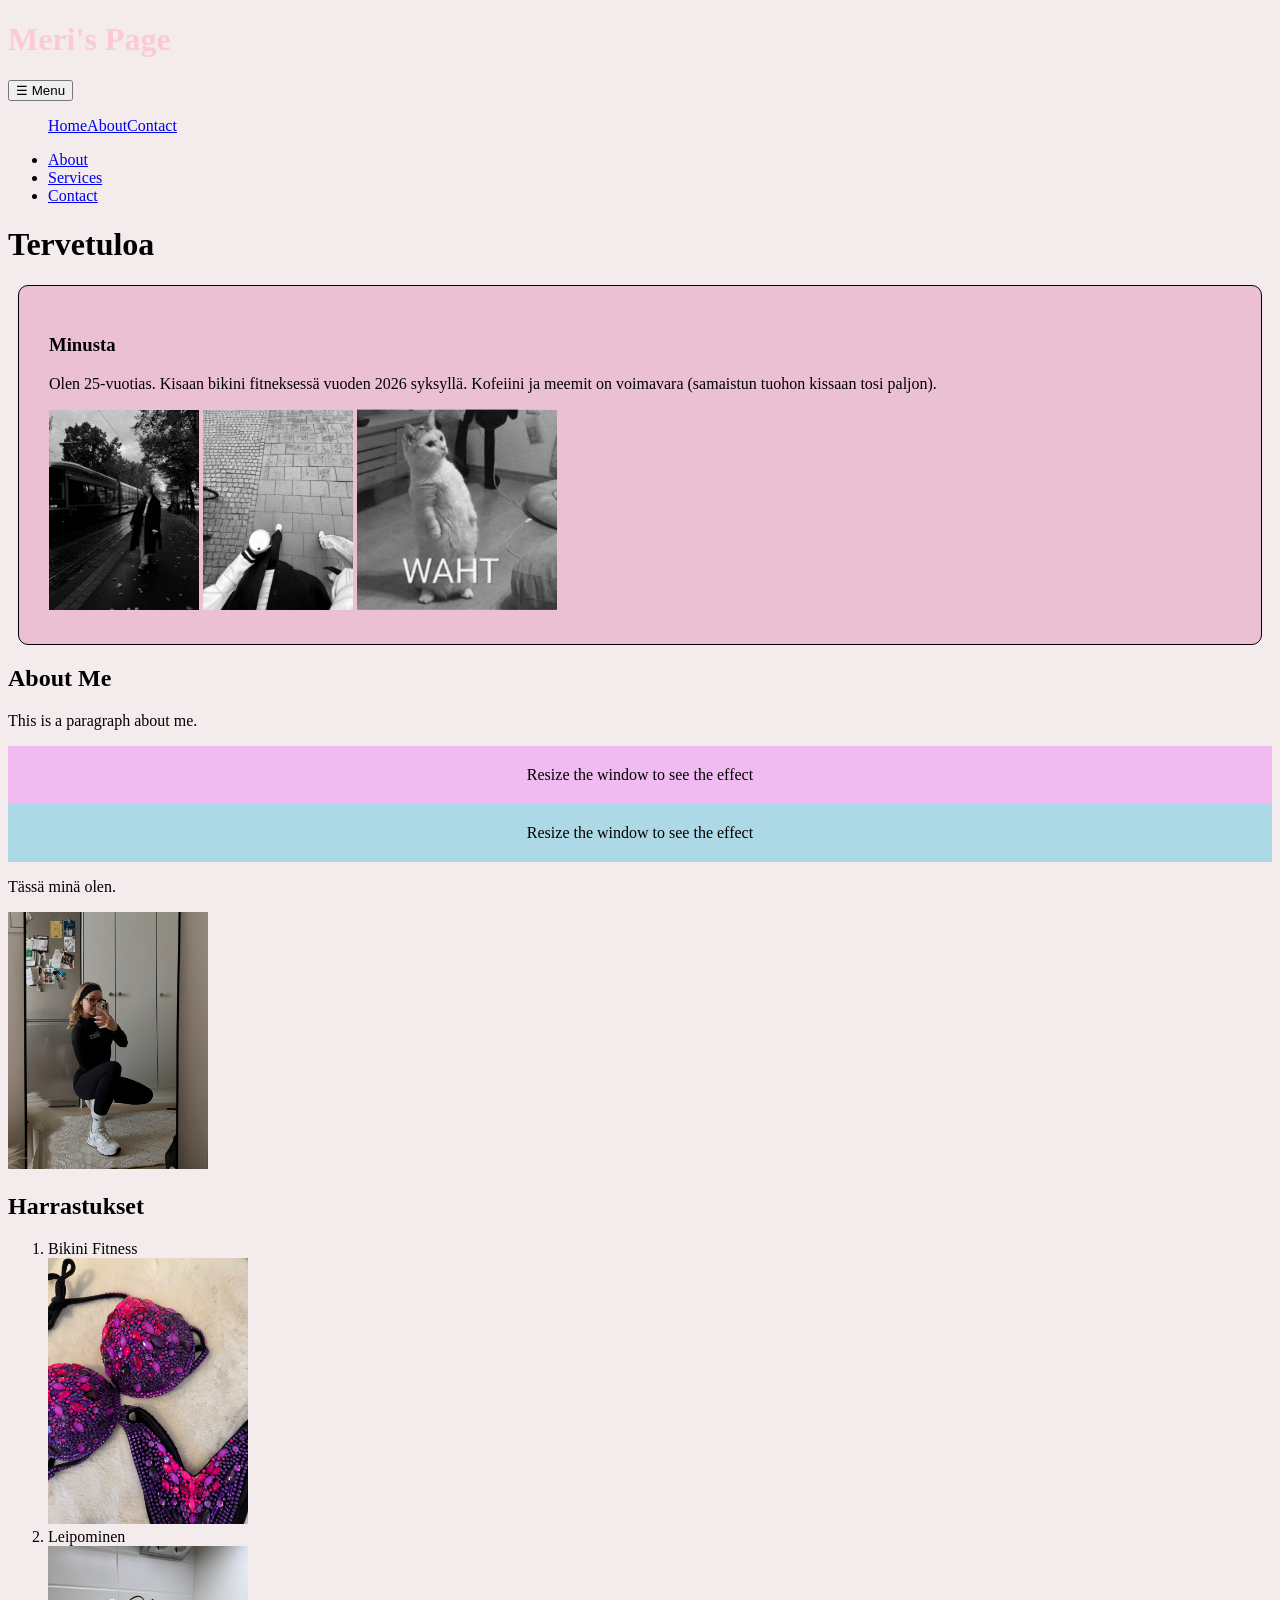
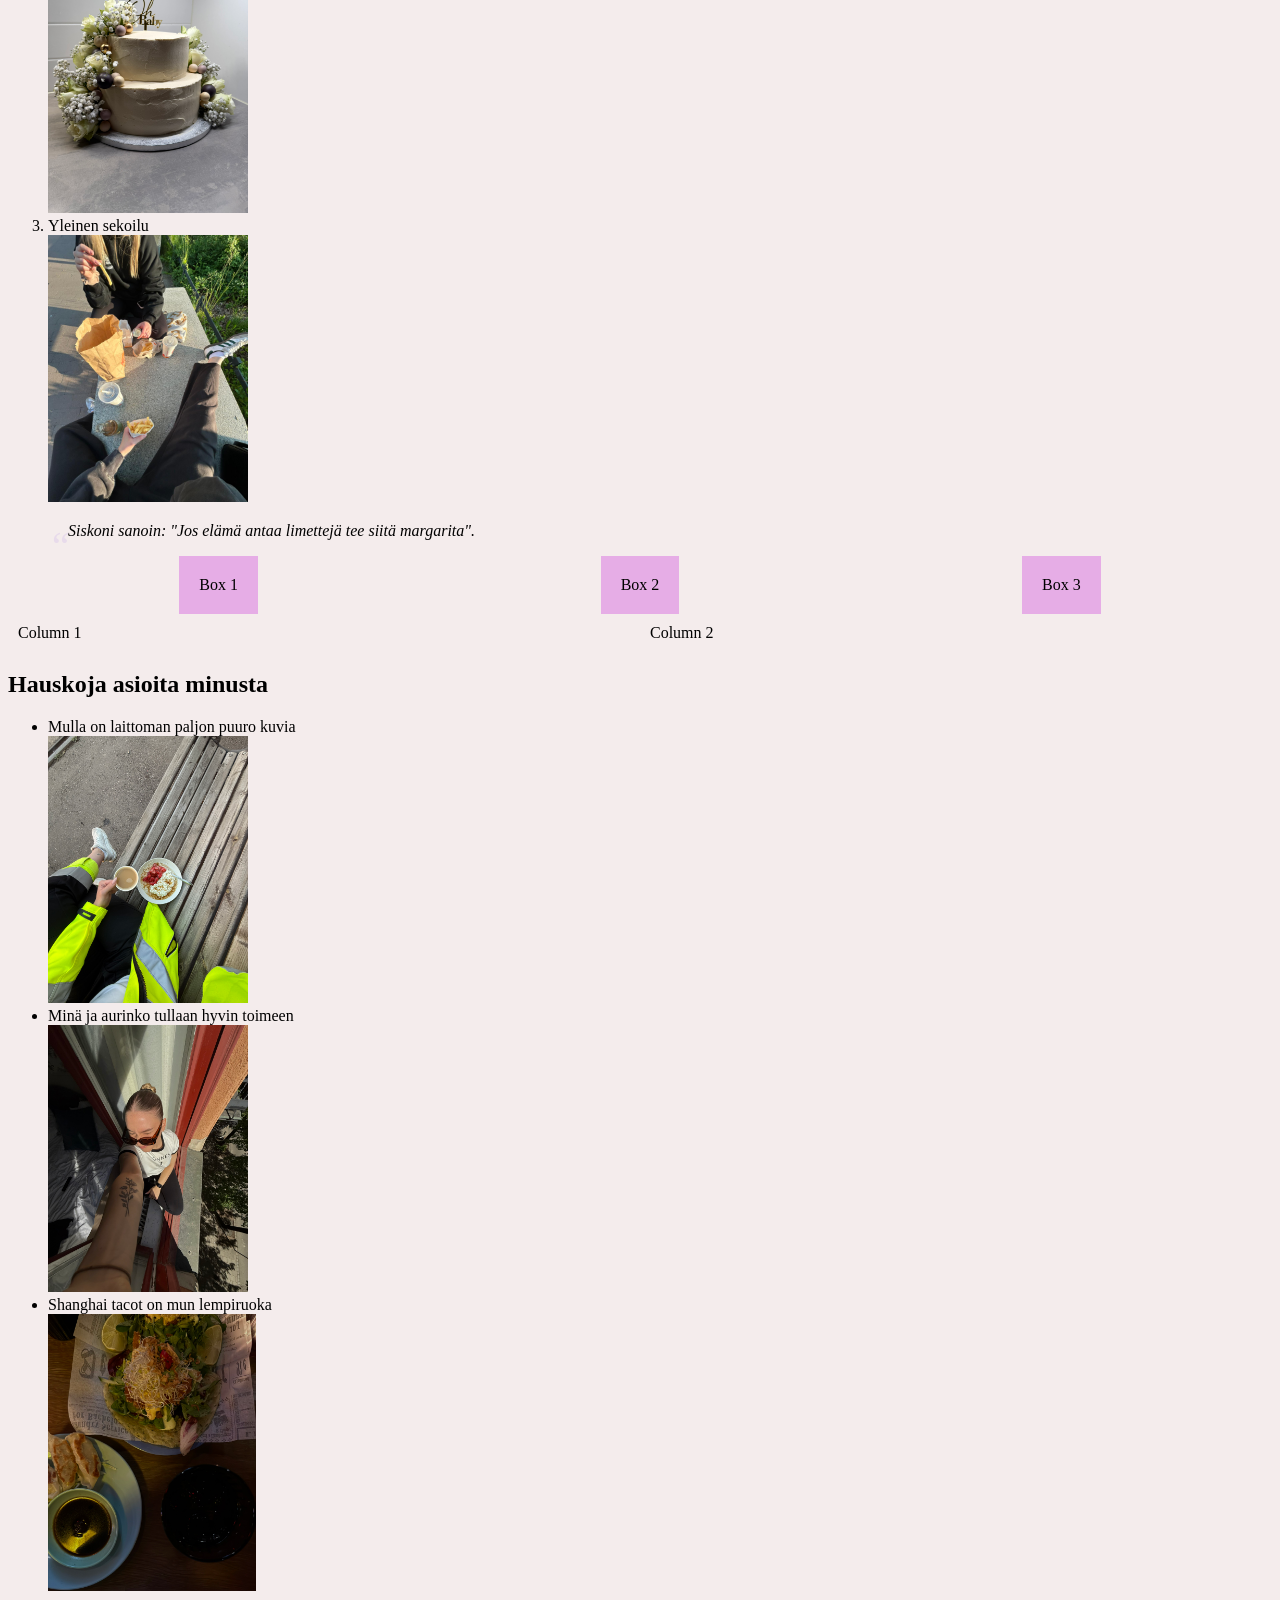
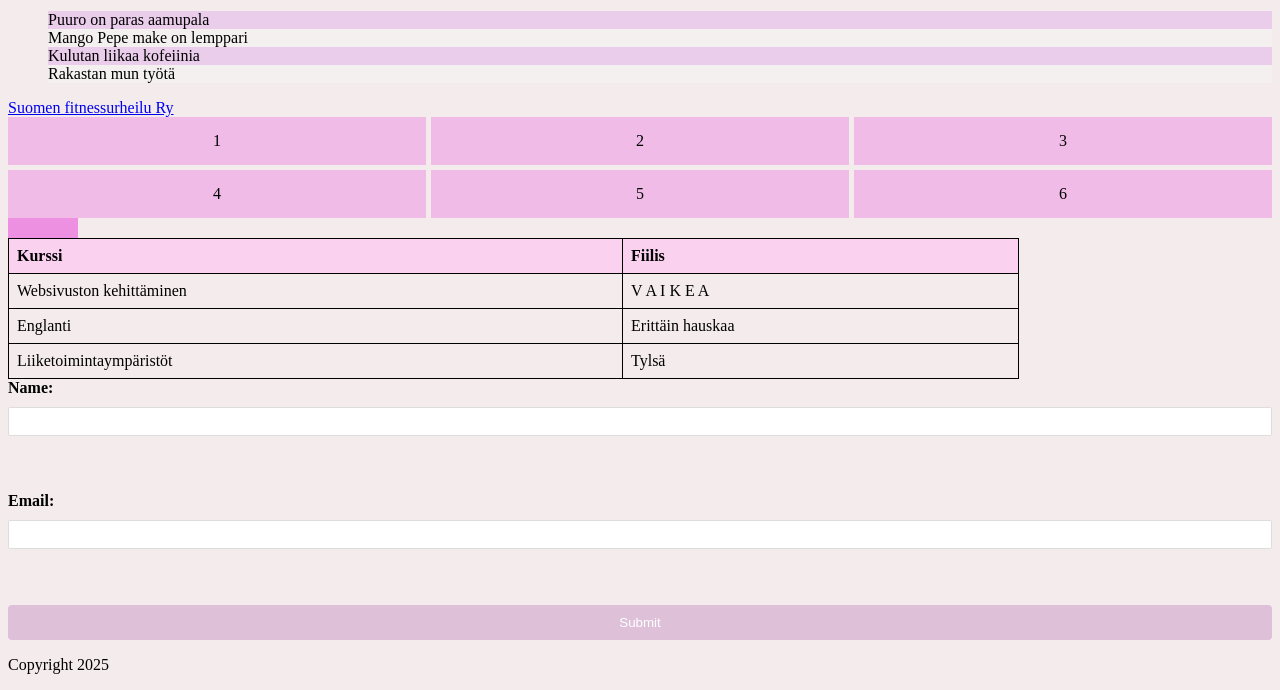
==== WS06_Bootstrap/index.html @ 52cfcb97 "Add initial HTML structure, CSS styles, and images for Meri's Page - Created index.html with a compl" ====
<!doctype html>
<header>
  <h1>Meri's Page</h1>
  <nav class="responsive-nav">
    <button class="menu-toggle">☰ Menu</button>
    <ul class="nav-list">
      <li><a href="#">Home</a></li>
      <li><a href="#">About</a></li>
      <li><a href="#">Contact</a></li>
    </ul>
  </nav>
  <nav>
    <ul>
      <li><a href="#about">About</a></li>
      <li><a href="#services">Services</a></li>
      <li><a href="#contact">Contact</a></li>
    </ul>
  </nav>
</header>

<html lang="en">
  <head>
    <meta charset="UTF-8" />
    <meta name="viewport" content="width=device-width, initial-scale=1.0" />
    <title>Welcome to Meri's Page</title>
    <link rel="stylesheet" href="style.css" />
    <style>
      h1 {
        color: rgb(252, 202, 210);
      }
    </style>
  </head>
  <body>
    <h1 style="color: rgb(0, 0, 0)">Tervetuloa</h1>
    <div class="content-box">
      <h3>Minusta</h3>
      <p>
        Olen 25-vuotias. Kisaan bikini fitneksessä vuoden 2026 syksyllä.
        Kofeiini ja meemit on voimavara (samaistun tuohon kissaan tosi paljon).
      </p>
      <img
        src="./images/ratikka.JPEG"
        alt="Minä <3"
        width="150"
        class="filter-image"
      />
      <img
        src="./images/kahvi.JPEG"
        alt="Minä <3"
        width="150"
        class="filter-image"
      />
      <img
        src="./images/waht.PNG"
        alt="Minä <3"
        width="199.9"
        class="filter-image"
      />
    </div>

    <main>
      <section id="about">
        <h2>About Me</h2>
        <p>This is a paragraph about me.</p>
      </section>
    </main>

    <div class="responsive-box">Resize the window to see the effect</div>

    <div class="media-query-box">Resize the window to see the effect</div>

    <p>Tässä minä olen.</p>
    <img src="./images/kyykky.JPEG" alt="Minä <3" width="200" />

    <h2>Harrastukset</h2>
    <ol>
      <li>Bikini Fitness</li>
      <img src="./images/Biksut.JPEG" alt="Bikini Fitness" width="200" />
      <li>Leipominen</li>
      <img src="./images/Kakku.JPEG" alt="Leipominen" width="200" />
      <li>Yleinen sekoilu</li>
      <img src="./images/Yleinen.JPEG" alt="Yleinen sekoilu" width="200" />
    </ol>

    <blockquote class="quote">
      Siskoni sanoin: "Jos elämä antaa limettejä tee siitä margarita".
    </blockquote>

    <div class="flex-container">
      <div class="box">Box 1</div>
      <div class="box">Box 2</div>
      <div class="box">Box 3</div>
    </div>

    <div class="responsive-container">
      <div class="column">Column 1</div>
      <div class="column">Column 2</div>
    </div>

    <h2>Hauskoja asioita minusta</h2>
    <ul>
      <li>Mulla on laittoman paljon puuro kuvia</li>
      <img src="./images/puuro.JPEG" alt="Puuro" width="200" />
      <li>Minä ja aurinko tullaan hyvin toimeen</li>
      <img src="./images/aurinko.JPEG" alt="Aurinko" width="200" />
      <li>Shanghai tacot on mun lempiruoka</li>
      <img
        src="./images/tacot.JPEG"
        alt="Responsive Image"
        class="responsive-image"
      />
    </ul>

    <ul class="pseudo-list" style="list-style-type: none">
      <li>Puuro on paras aamupala</li>
      <li>Mango Pepe make on lemppari</li>
      <li>Kulutan liikaa kofeiinia</li>
      <li>Rakastan mun työtä</li>
    </ul>

    <a href="https://www.suomenfitnessurheilu.fi/">Suomen fitnessurheilu Ry</a>

    <div class="grid-container">
      <div class="grid-item">1</div>
      <div class="grid-item">2</div>
      <div class="grid-item">3</div>
      <div class="grid-item">4</div>
      <div class="grid-item">5</div>
      <div class="grid-item">6</div>
    </div>

    <div class="animation-box"></div>

    <table>
      <tr>
        <th>Kurssi</th>
        <th>Fiilis</th>
      </tr>
      <tr>
        <td>Websivuston kehittäminen</td>
        <td>V A I K E A</td>
      </tr>
      <tr>
        <td>Englanti</td>
        <td>Erittäin hauskaa</td>
      </tr>
      <tr>
        <td>Liiketoimintaympäristöt</td>
        <td>Tylsä</td>
      </tr>
    </table>

    <form>
      <label for="name">Name:</label>
      <input type="text" id="name" name="name" /><br /><br />
      <label for="email">Email:</label>
      <input type="email" id="email" name="email" /><br /><br />
      <input type="submit" value="Submit" />
    </form>

    <footer>
      <p>Copyright 2025</p>
    </footer>
  </body>
</html>
---- WS06_Bootstrap/style.css ----
Tausta p {
  color: rgb(13, 13, 13);
}

body {
  background-color: rgba(222, 197, 197, 0.313);
}

h1 {
  font-size: 2em;
}

.content-box {
  border-radius: 10px;
  padding: 30px;
  margin: 10px;
  background-color: #ecc0d3;
  border: 1px solid #000000;
}

.responsive-box {
  padding: 20px;
  text-align: center;
}

@media (max-width: 600px) {
  .responsive-box {
    background-color: rgb(119, 243, 222);
  }
}

@media (min-width: 601px) {
  .responsive-box {
    background-color: rgb(239, 187, 241);
  }
}

.flex-container {
  display: flex;
  justify-content: space-around;
  align-items: center;
}

.box {
  background-color: rgb(230, 173, 230);
  padding: 20px;
  text-align: center;
}

table {
  width: 10%;
  border-collapse: collapse;
}

th,
td {
  border: 1px solid #f7f5f5;
  padding: 10px;
  text-align: left;
}

th {
  background-color: #fffdff;
}

form {
  display: flex;
  flex-direction: column;
  gap: 3px;
}

label {
  font-weight: bold;
}

input[type="text"],
input[type="email"] {
  padding: 8px;
  border: 1px solid #ddd;
  border-radius: 4px;
}

input[type="submit"] {
  background-color: #eff4ef;
  color: white;
  padding: 10px;
  border: none;
  border-radius: 4px;
  cursor: pointer;
}

input[type="submit"]:hover {
  background-color: #edf2ed;
}
table {
  width: 80%;
  border-collapse: collapse;
}

th,
td {
  border: 1px solid #000000;
  padding: 8px;
  text-align: middle;
}

th {
  background-color: #fbd1f0;
}

form {
  display: flex;
  flex-direction: column;
  gap: 10px;
}

label {
  font-weight: bold;
}

input[type="text"],
input[type="email"] {
  padding: 6px;
  border: 1px solid #ddd;
  border-radius: 2px;
}

input[type="submit"] {
  background-color: #dec0d8;
  color: white;
  padding: 10px;
  border: none;
  border-radius: 4px;
  cursor: pointer;
}

input[type="submit"]:hover {
  background-color: #ebc6eb;
}
.transition-button {
  background-color: lightblue;
  padding: 10px 20px;
  border: none;
  cursor: pointer;
  transition: background-color 0.3s ease;
}

.transition-button:hover {
  background-color: rgba(232, 106, 226, 0.975);
}
.animation-box {
  width: 70px;
  height: 20px;
  background-color: rgb(238, 144, 225);
  position: relative;
  animation: move 2s infinite alternate;
}

@keyframes move {
  from {
    left: 0;
  }
  to {
    left: 100px;
  }
}
.pseudo-list li:nth-child(odd) {
  background-color: rgb(234, 204, 235);
}

.pseudo-list li:nth-child(even) {
  background-color: rgb(245, 240, 240);
}
.filter-image {
  filter: grayscale(100%);
  transition: filter 0.5s ease;
}

.filter-image:hover {
  filter: grayscale(0%);
}
.quote {
  position: relative;
  padding-left: 20px;
  font-style: italic;
}

.quote::before {
  content: "“";
  font-size: 40px;
  position: absolute;
  left: 0;
  top: 0;
  color: rgb(232, 219, 235);
}

.grid-container {
  display: grid;
  grid-template-columns: repeat(3, 1fr);
  grid-gap: 5px;
}

.grid-item {
  background-color: rgb(241, 187, 231);
  padding: 15px;
  text-align: center;
}

.flex-container {
  display: flex;
  justify-content: space-around;
  align-items: center;
}

.responsive-container {
  display: flex;
  flex-wrap: wrap;
}

.column {
  flex: 1;
  padding: 10px;
}

@media (max-width: 600px) {
  .column {
    flex: 100%;
  }
}

.responsive-image {
  max-width: 17%;
  height: auto;
}

.media-query-box {
  padding: 20px;
  text-align: center;
}

@media (max-width: 600px) {
  .media-query-box {
    background-color: lightcoral;
  }
}

@media (min-width: 601px) {
  .media-query-box {
    background-color: lightblue;
  }
}

.responsive-nav .nav-list {
  display: flex;
  list-style: none;
}

@media (max-width: 600px) {
  .responsive-nav .nav-list {
    display: none;
  }

  .responsive-nav .menu-toggle {
    display: block;
  }
}
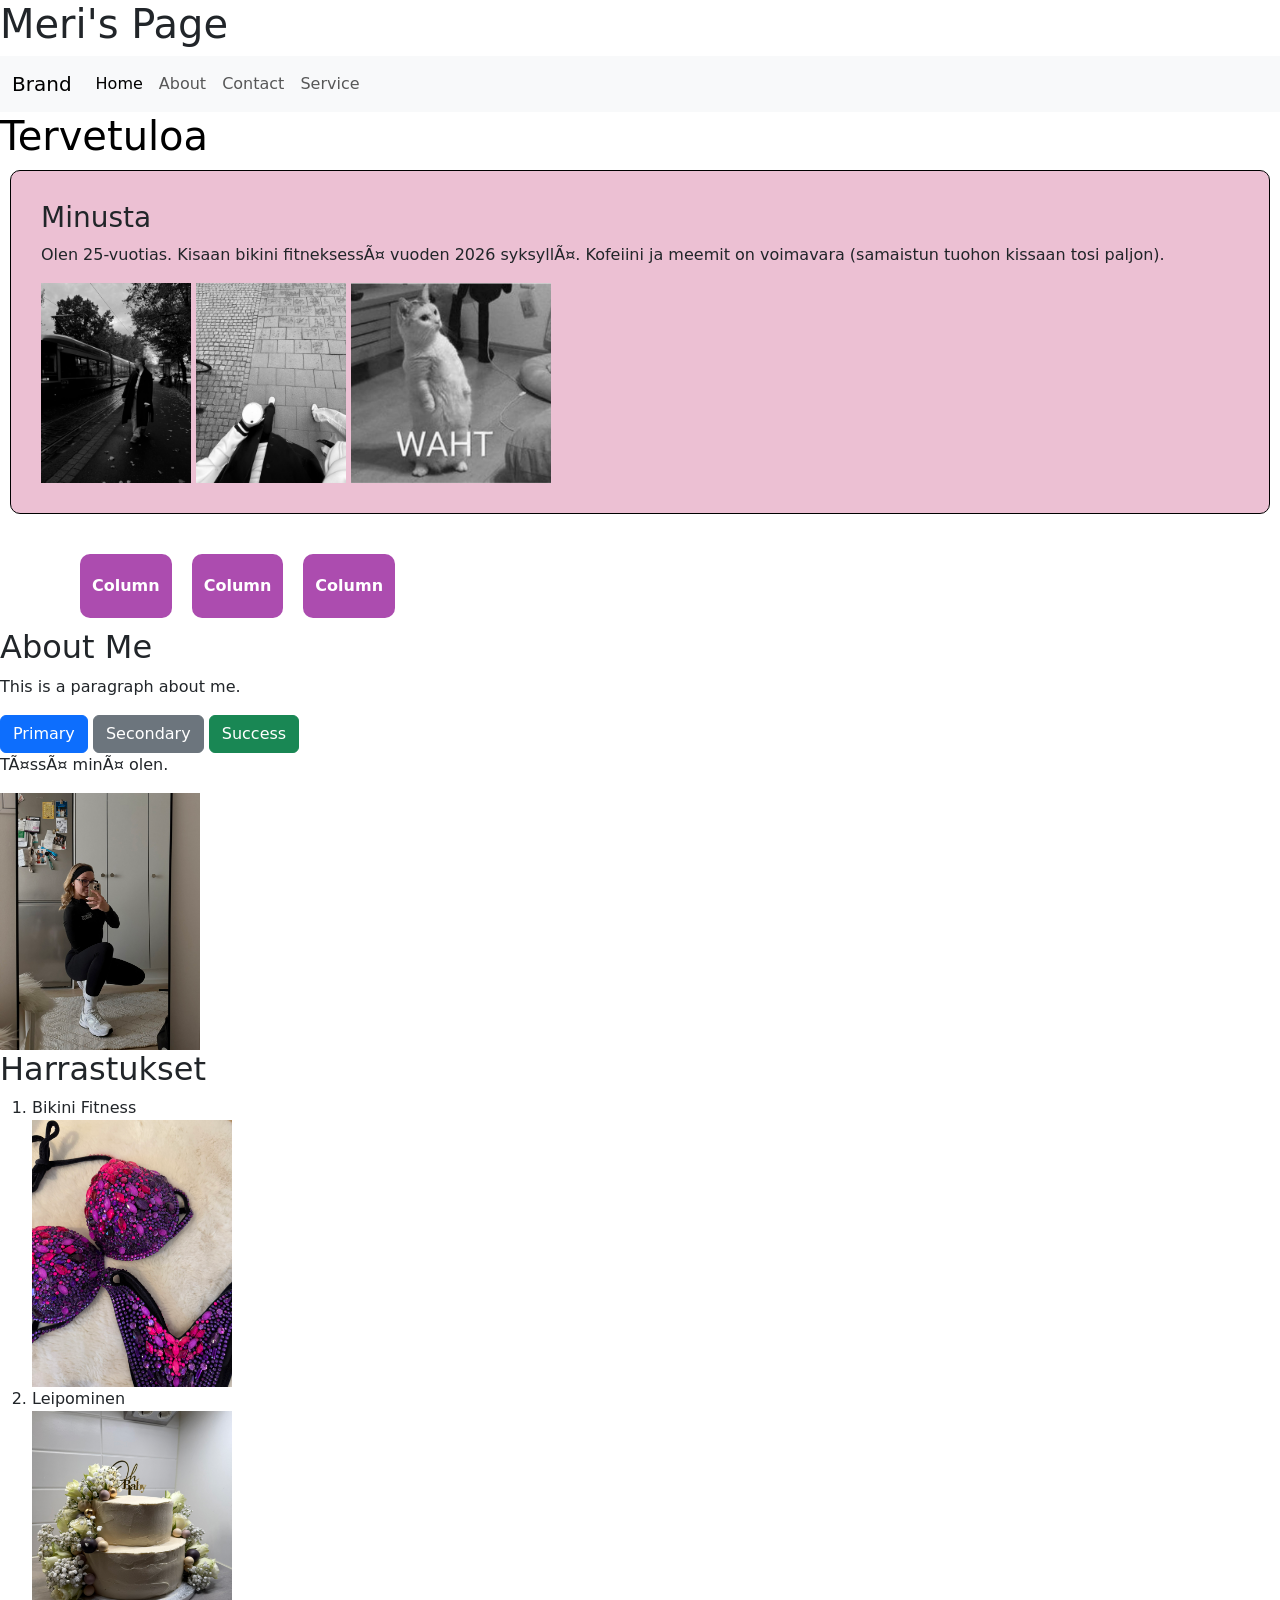
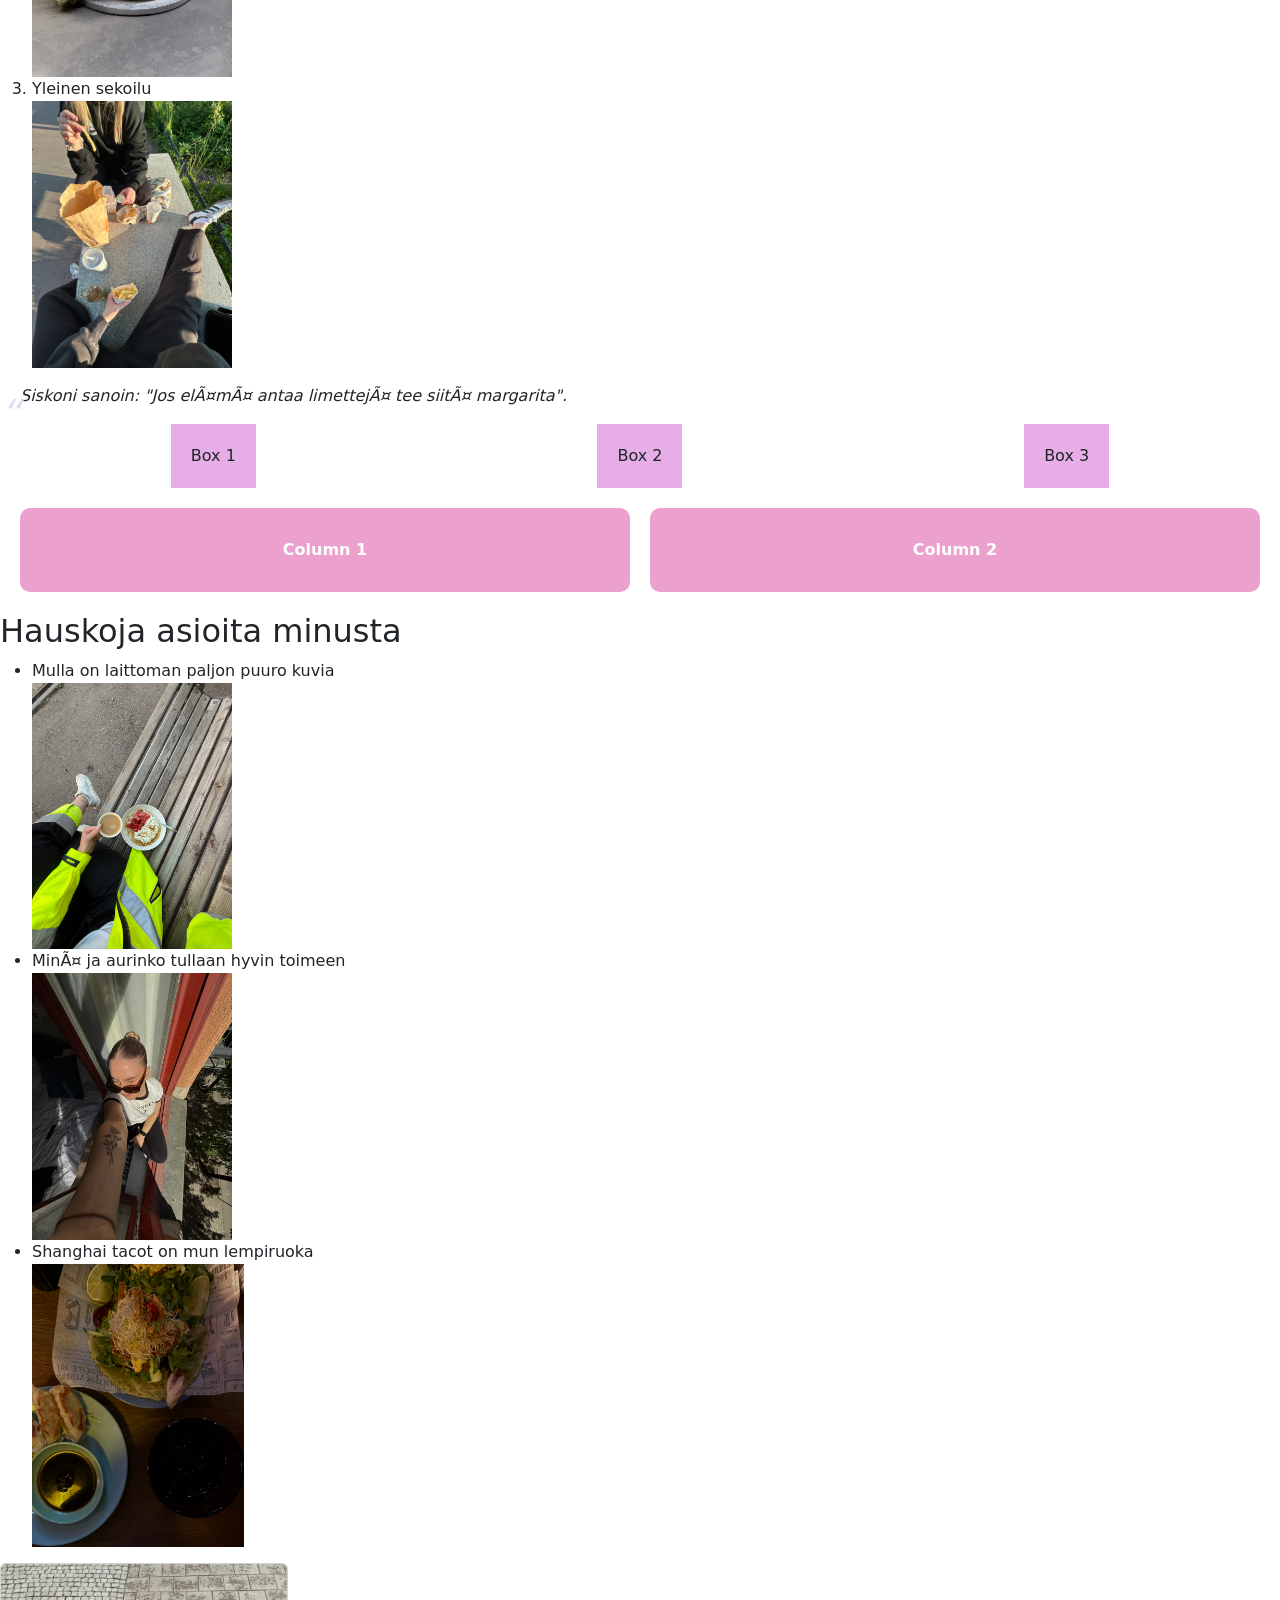
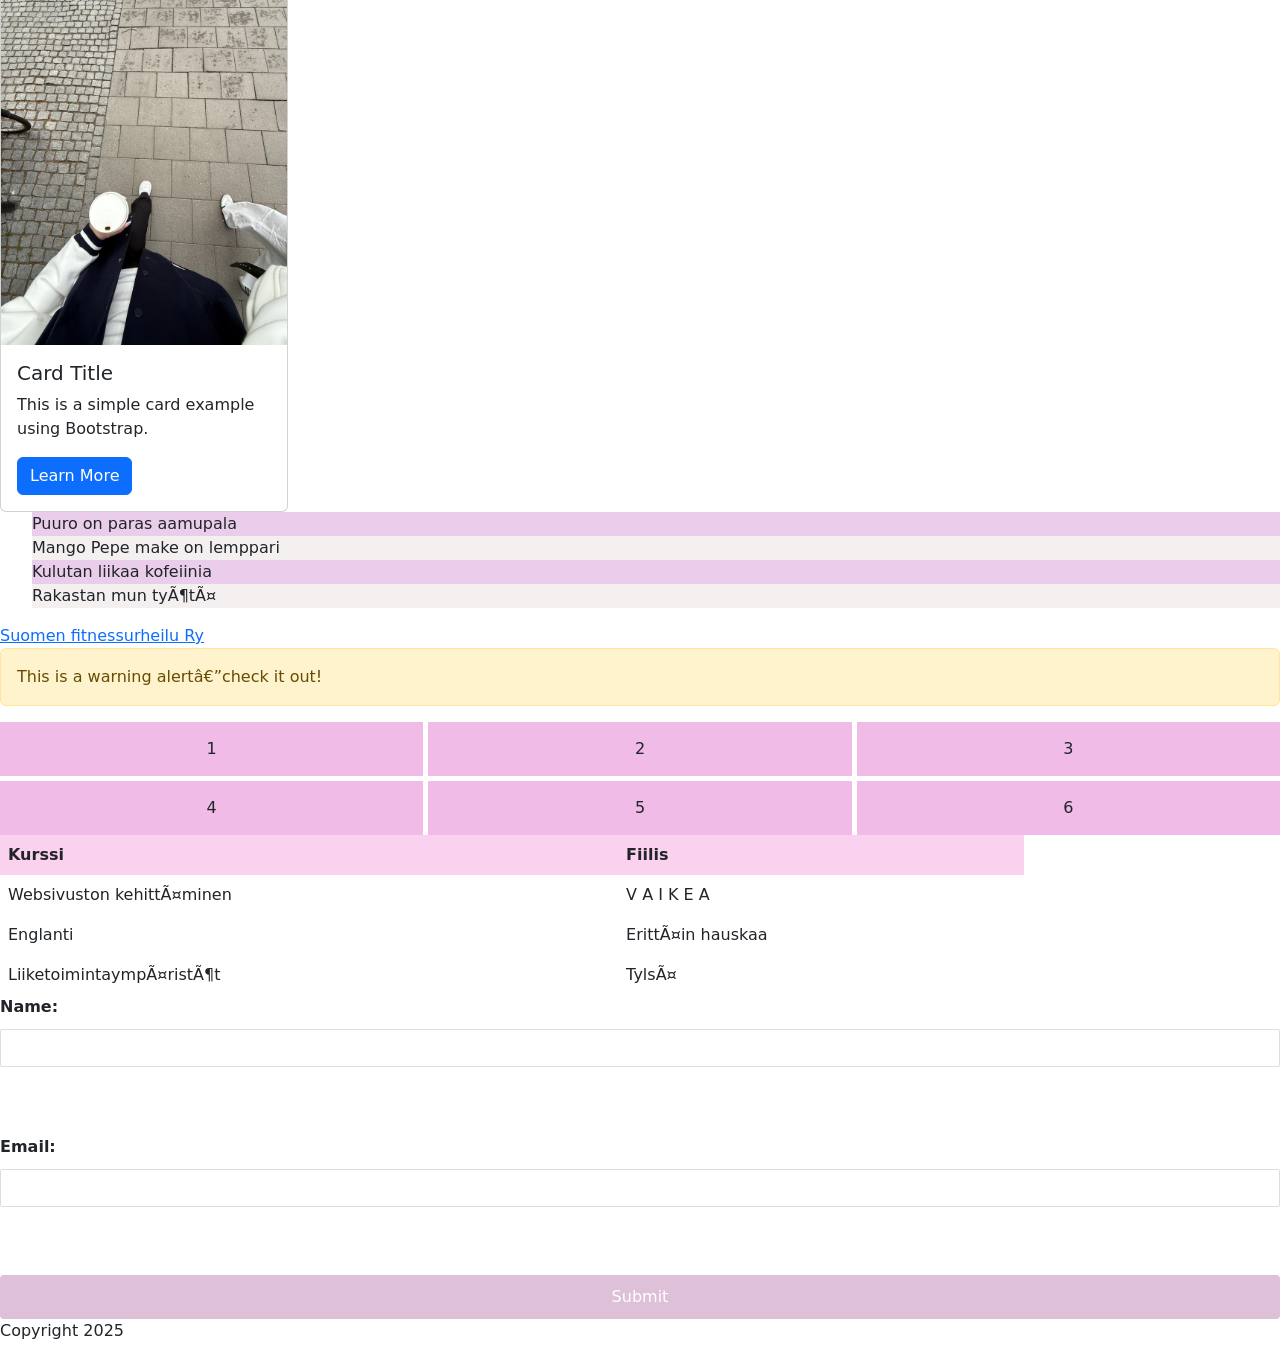
==== commit 780b00c6: "Pilipali" ====
--- a/WS06_Bootstrap/index.html
+++ b/WS06_Bootstrap/index.html
@@ -1,20 +1,31 @@
 <!doctype html>
 <header>
   <h1>Meri's Page</h1>
-  <nav class="responsive-nav">
-    <button class="menu-toggle">☰ Menu</button>
-    <ul class="nav-list">
-      <li><a href="#">Home</a></li>
-      <li><a href="#">About</a></li>
-      <li><a href="#">Contact</a></li>
-    </ul>
-  </nav>
-  <nav>
-    <ul>
-      <li><a href="#about">About</a></li>
-      <li><a href="#services">Services</a></li>
-      <li><a href="#contact">Contact</a></li>
-    </ul>
+  <nav class="navbar navbar-expand-lg navbar-light bg-light">
+    <div class="container-fluid">
+      <a class="navbar-brand" href="#">Brand</a>
+      <button
+        class="navbar-toggler"
+        type="button"
+        data-bs-toggle="collapse"
+        data-bs-target="#navbarNav"
+        aria-controls="navbarNav"
+        aria-expanded="false"
+        aria-label="Toggle navigation"
+      >
+        <span class="navbar-toggler-icon"></span>
+      </button>
+      <div class="collapse navbar-collapse" id="navbarNav">
+        <ul class="navbar-nav me-auto mb-2 mb-lg-0">
+          <li class="nav-item">
+            <a class="nav-link active" aria-current="page" href="#">Home</a>
+          </li>
+          <li class="nav-item"><a class="nav-link" href="#">About</a></li>
+          <li class="nav-item"><a class="nav-link" href="#">Contact</a></li>
+          <li class="nav-item"><a class="nav-link" href="#">Service</a></li>
+        </ul>
+      </div>
+    </div>
   </nav>
 </header>
 
@@ -29,9 +40,17 @@
         color: rgb(252, 202, 210);
       }
     </style>
+    <!-- Bootstrap CSS -->
+    <link
+      href="https://cdn.jsdelivr.net/npm/bootstrap@5.3.0/dist/css/bootstrap.min.css"
+      rel="stylesheet"
+    />
   </head>
   <body>
     <h1 style="color: rgb(0, 0, 0)">Tervetuloa</h1>
+    <!-- Bootstrap JavaScript (place before closing </body> tag) -->
+    <script src="https://cdn.jsdelivr.net/npm/bootstrap@5.3.0/dist/js/bootstrap.bundle.min.js"></script>
+
     <div class="content-box">
       <h3>Minusta</h3>
       <p>
@@ -58,6 +77,14 @@
       />
     </div>
 
+    <div class="container text-center">
+      <div class="row row-cols-auto">
+        <div class="col">Column</div>
+        <div class="col">Column</div>
+        <div class="col">Column</div>
+      </div>
+    </div>
+
     <main>
       <section id="about">
         <h2>About Me</h2>
@@ -65,9 +92,9 @@
       </section>
     </main>
 
-    <div class="responsive-box">Resize the window to see the effect</div>
-
-    <div class="media-query-box">Resize the window to see the effect</div>
+    <button class="btn btn-primary">Primary</button>
+    <button class="btn btn-secondary">Secondary</button>
+    <button class="btn btn-success">Success</button>
 
     <p>Tässä minä olen.</p>
     <img src="./images/kyykky.JPEG" alt="Minä <3" width="200" />
@@ -111,6 +138,15 @@
       />
     </ul>
 
+    <div class="card" style="width: 18rem;">
+  <img src="images/kahvi.JPEG" class="card-img-top" alt="Card Image">
+  <div class="card-body">
+    <h5 class="card-title">Card Title</h5>
+    <p class="card-text">This is a simple card example using Bootstrap.</p>
+    <a href="#" class="btn btn-primary">Learn More</a>
+  </div>
+</div>
+
     <ul class="pseudo-list" style="list-style-type: none">
       <li>Puuro on paras aamupala</li>
       <li>Mango Pepe make on lemppari</li>
@@ -119,6 +155,10 @@
     </ul>
 
     <a href="https://www.suomenfitnessurheilu.fi/">Suomen fitnessurheilu Ry</a>
+
+<div class="alert alert-warning" role="alert">
+  This is a warning alert—check it out!
+</div>
 
     <div class="grid-container">
       <div class="grid-item">1</div>
@@ -129,8 +169,6 @@
       <div class="grid-item">6</div>
     </div>
 
-    <div class="animation-box"></div>
-
     <table>
       <tr>
         <th>Kurssi</th>
--- a/WS06_Bootstrap/style.css
+++ b/WS06_Bootstrap/style.css
@@ -264,3 +264,30 @@
     display: block;
   }
 }
+.container {
+  margin-top: 40px;
+}
+
+.col {
+  background-color: #ac4caf;
+  color: white;
+  padding: 20px;
+  margin: 10px;
+  border-radius: 10px;
+  font-weight: bold;
+}
+.responsive-container {
+  display: flex;
+  gap: 20px;
+  padding: 20px;
+}
+
+.column {
+  flex: 1;
+  background-color: #eba0ce;
+  color: white;
+  padding: 30px;
+  border-radius: 10px;
+  text-align: center;
+  font-weight: bold;
+}
